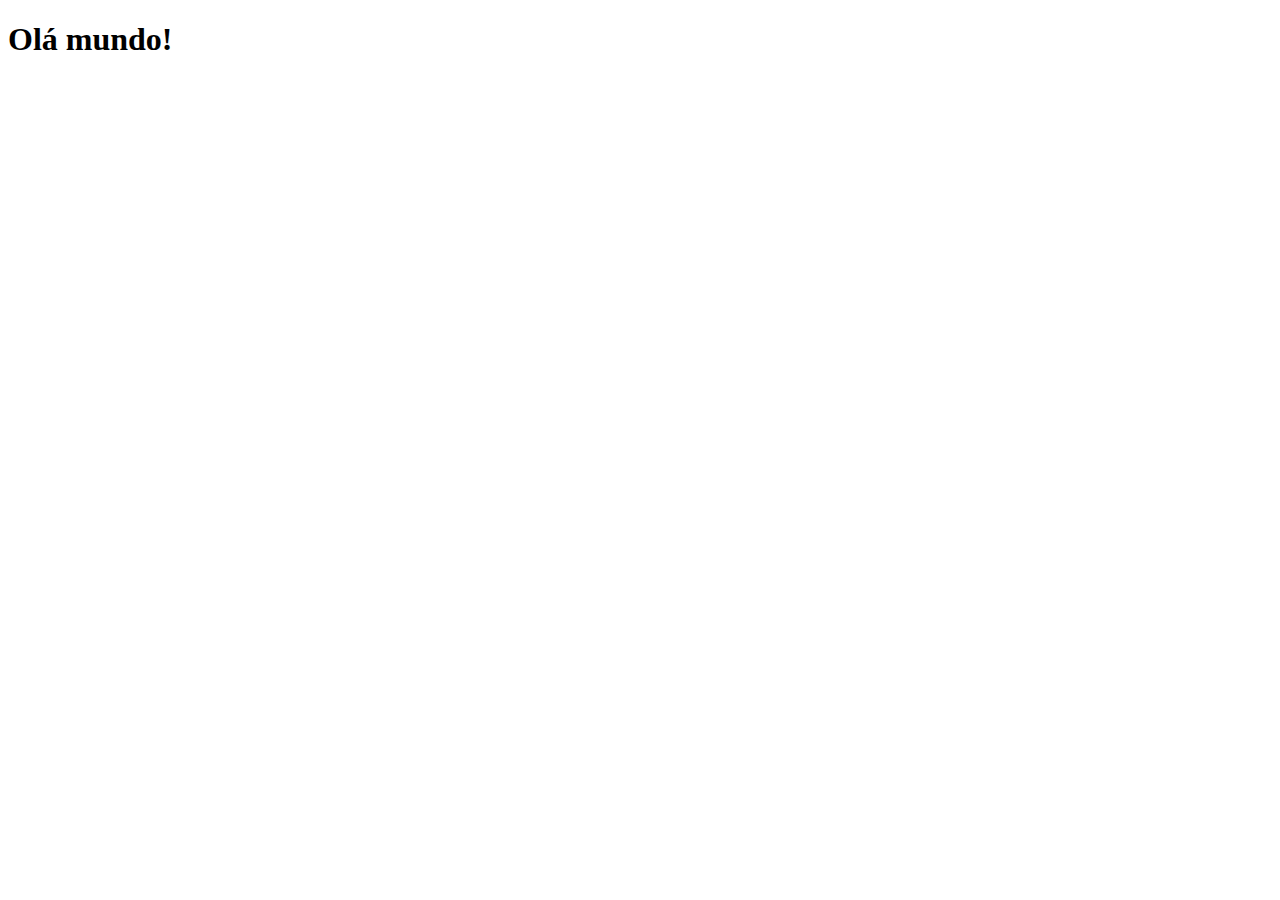
==== indes.html @ c199b2f9 "criei a página principal" ====
<!DOCTYPE html>
<html lang="pt-br">
<head>
    <meta charset="UTF-8">
    <meta http-equiv="X-UA-Compatible" content="IE=edge">
    <meta name="viewport" content="width=device-width, initial-scale=1.0">
    <link rel="shortcut icon" href="favicon1.ico" type="image/x-icon">
    <title>Projeto Rede Sociais</title>
</head>
<body>
    <h1>Olá mundo!</h1>
    
</body>
</html>
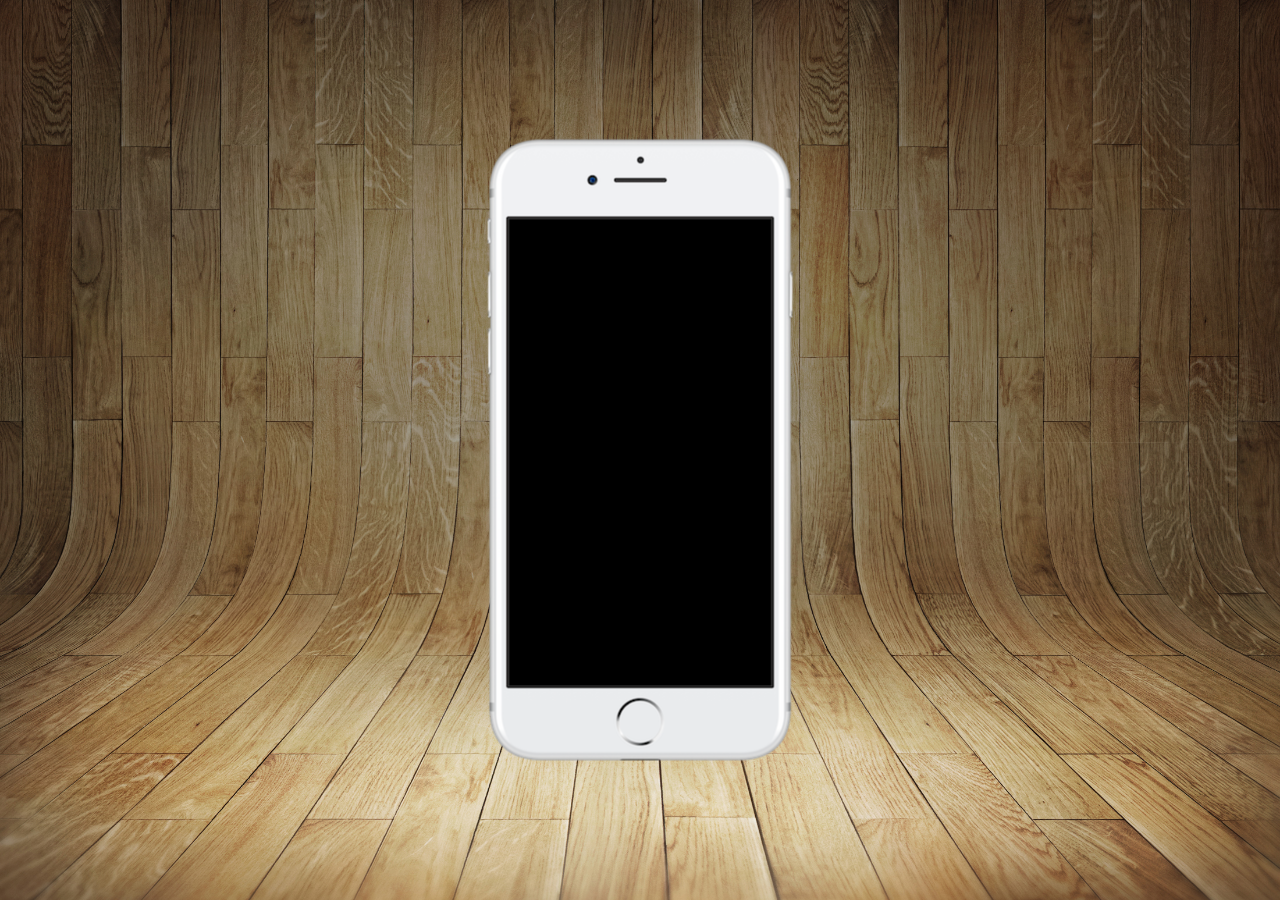
==== commit b1d928d0: "att projeto rede sociais" ====
--- a/indes.html
+++ b/indes.html
@@ -6,9 +6,19 @@
     <meta name="viewport" content="width=device-width, initial-scale=1.0">
     <link rel="shortcut icon" href="favicon1.ico" type="image/x-icon">
     <title>Projeto Rede Sociais</title>
+    <link rel="stylesheet" href="estilos/style.css">
 </head>
 <body>
-    <h1>Olá mundo!</h1>
+    <main>
+        <section id="telefone">
+
+            
+        </section>
+        <section id="rede-sociais">
+
+        </section>
+    </main>
+    
     
 </body>
 </html>--- a/estilos/style.css
+++ b/estilos/style.css
@@ -0,0 +1,38 @@
+@charset "UTF-8";
+
+*{
+    margin: 0px;
+    padding: 0px;
+    font-family: Arial, Helvetica, sans-serif;
+}
+
+html, body {
+    height: 100vh;
+    width: 100vw;
+    background-color: black;
+}
+
+body {
+    background: url('../imagens/fundo-madeira.jpg') no-repeat top center;
+    background-size: cover;
+    background-attachment: fixed;
+}
+
+main {
+    position: relative;
+    height: 100vh;    
+    
+}
+
+section#telefone {
+    position: absolute;
+    top: 50%;
+    left: 50%;
+    transform: translate(-50%, -50%);
+
+    height: 627px;
+    width: 311px;
+    background: url('../imagens/frame-iphone.png') no-repeat;
+    
+    
+}